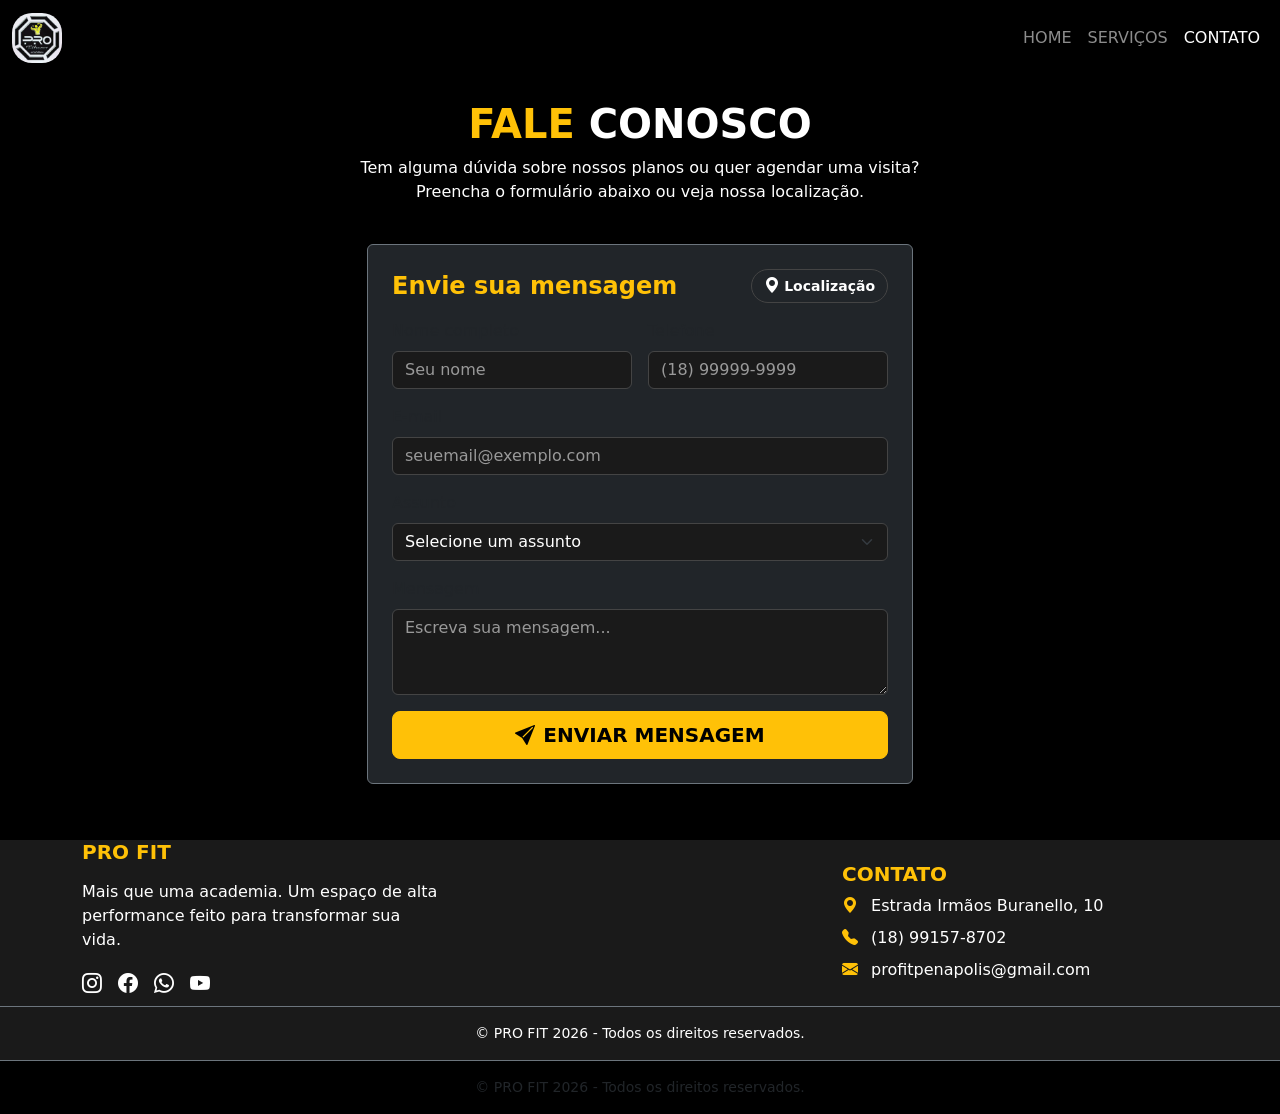
==== contato.html @ 330ca06b "Add files via upload" ====
<!doctype html>
<html lang="pt-br">
<head>
    <meta charset="utf-8">
    <meta name="viewport" content="width=device-width, initial-scale=1">
    <title>Contato | Pro Fit</title>
    <link href="css/style.css" rel="stylesheet">
    <link href="https://cdn.jsdelivr.net/npm/bootstrap@5.3.8/dist/css/bootstrap.min.css" rel="stylesheet" integrity="sha384-sRIl4kxILFvY47J16cr9ZwB07vP4J8+LH7qKQnuqkuIAvNWLzeN8tE5YBujZqJLB" crossorigin="anonymous">
    <!-- Ícones Bootstrap -->
    <link rel="stylesheet" href="https://cdn.jsdelivr.net/npm/bootstrap-icons@1.11.3/font/bootstrap-icons.min.css">
    <style>
        /* Deixa os campos do formulário no clima escuro do site */
        .form-dark {
            background-color: #1a1a1a;
            border: 1px solid #444;
            color: #fff;
        }
        .form-dark:focus {
            background-color: #1a1a1a;
            border-color: #ffc107;
            color: #fff;
            box-shadow: 0 0 0 0.25rem rgba(255, 193, 7, .25);
        }
        .form-dark::placeholder {
            color: #999;
        }
        /* Botão sutil de localização dentro do card */
        .btn-toggle-loc {
            background: transparent;
            border: 1px solid #444;
            color: #fff;
            padding: 4px 12px;
            border-radius: 20px;
            transition: all 0.3s ease;
        }
        .btn-toggle-loc:hover {
            border-color: #ffc107;
            color: #fff;
        }
        /* Estilo para o mapa responsivo ajustado ao tamanho do formulário */
        .map-container {
            width: 100%;
            height: 380px;
            border-radius: 8px;
            overflow: hidden;
        }
        .map-container iframe {
            width: 100%;
            height: 100%;
            border: 0;
        }
    </style>
</head>
<body class="bg-black">

<section class="Header">
    <nav class="navbar navbar-expand-lg bg-black navbar-dark">
        <div class="container-fluid">
            <a class="navbar-brand" href="index.html">
                <img class="logo" src="img/pro_fitnes.jpg" alt="Pro Fit">
            </a>
            <button class="navbar-toggler" type="button" data-bs-toggle="collapse" data-bs-target="#navbarNavDropdown" aria-controls="navbarNavDropdown" aria-expanded="false" aria-label="Toggle navigation">
                <span class="navbar-toggler-icon"></span>
            </button>
            <div class="collapse navbar-collapse" id="navbarNavDropdown">
                <ul class="navbar-nav ms-auto">
                    <li class="nav-item">
                        <a class="nav-link" href="index.html">HOME</a>
                    </li>
                    <li class="nav-item">
                        <a class="nav-link" href="servico.html">SERVIÇOS</a>
                    </li>
                    <li class="nav-item">
                        <a class="nav-link active" aria-current="page" href="contato.html">CONTATO</a>
                    </li>
                </ul>
            </div>
        </div>
    </nav>
</section>

<main>
    <!-- Cabeçalho da página -->
    <section class="bg-black text-white text-center py-4">
        <div class="container">
            <h1 class="fw-bold">
                <span class="text-warning">FALE</span> CONOSCO
            </h1>
            <p class="mt-2 mx-auto" style="max-width: 600px;">
                Tem alguma dúvida sobre nossos planos ou quer agendar uma visita? Preencha o formulário abaixo ou veja nossa localização.
            </p>
        </div>
    </section>

    <!-- Formulário / Mapa (Tamanho reduzido para col-lg-6 col-md-8) -->
    <section class="bg-black text-white pb-5">
        <div class="container">
            <div class="row justify-content-center">
                <div class="col-lg-6 col-md-8">
                    <div class="card bg-dark border-secondary shadow p-4">

                        <!-- Cabeçalho do Card: Título na esquerda + Botão de Localização no canto superior direito -->
                        <div class="d-flex justify-content-between align-items-center mb-3">
                            <h4 class="fw-bold text-warning mb-0" id="cardTitle">Envie sua mensagem</h4>

                            <!-- Opção Localização no canto superior direito -->
                            <button type="button" id="toggleLocationBtn" class="btn-toggle-loc d-flex align-items-center gap-1">
                                <i class="bi bi-geo-alt-fill text-white" id="gpsIcon"></i>
                                <span id="locationBtnText" class="small fw-semibold text-white">Localização</span>
                            </button>
                        </div>

                        <!-- Conteúdo 1: Formulário -->
                        <div id="formSection">
                            <form>
                                <div class="row g-3">
                                    <div class="col-md-6">
                                        <label for="nome" class="form-label">Nome completo</label>
                                        <input type="text" class="form-control form-dark" id="nome" placeholder="Seu nome" required>
                                    </div>
                                    <div class="col-md-6">
                                        <label for="telefone" class="form-label">Telefone</label>
                                        <input type="tel" class="form-control form-dark" id="telefone" placeholder="(18) 99999-9999" required>
                                    </div>
                                    <div class="col-12">
                                        <label for="email" class="form-label">E-mail</label>
                                        <input type="email" class="form-control form-dark" id="email" placeholder="seuemail@exemplo.com" required>
                                    </div>
                                    <div class="col-12">
                                        <label for="assunto" class="form-label">Assunto</label>
                                        <select id="assunto" class="form-select form-dark">
                                            <option selected>Selecione um assunto</option>
                                            <option>Matrícula / Planos</option>
                                            <option>Personal Trainer</option>
                                            <option>Aulas em Grupo</option>
                                            <option>Avaliação Física</option>
                                            <option>Outro assunto</option>
                                        </select>
                                    </div>
                                    <div class="col-12">
                                        <label for="mensagem" class="form-label">Mensagem</label>
                                        <textarea class="form-control form-dark" id="mensagem" rows="3" placeholder="Escreva sua mensagem..." required></textarea>
                                    </div>
                                    <div class="col-12">
                                        <button type="submit" class="btn btn-warning fw-bold btn-lg w-100">
                                            <i class="bi bi-send-fill me-2"></i>ENVIAR MENSAGEM
                                        </button>
                                    </div>
                                </div>
                            </form>
                        </div>

                        <!-- Conteúdo 2: Mapa GPS (Inicia Oculto) -->
                        <div id="mapSection" class="d-none">
                            <div class="map-container">
                                <iframe
                                        src="https://maps.google.com/maps?q=Estrada%20Irma%C3%B3s%20Buranello,%2010,%20Pen%C3%A1polis%20-%20SP&t=&z=16&ie=UTF8&iwloc=&output=embed"
                                        allowfullscreen=""
                                        loading="lazy"
                                        referrerpolicy="no-referrer-when-downgrade">
                                </iframe>
                            </div>
                        </div>

                    </div>
                </div>
            </div>
        </div>
    </section>
</main>

<footer class="rodape">

    <section class="mb-2 mt-2">

        <div class="container text-left">
            <div class="row align-items-end">
                <div class="col">
                    <h5 class="text-warning fw-bold mb-3">PRO FIT</h5>
                    <p class="mb-3">
                        Mais que uma academia. Um espaço de alta performance feito para transformar sua vida.
                    </p>
                    <div class="d-flex gap-3">
                        <a href="#" class="text-white fs-5"><i class="bi bi-instagram"></i></a>
                        <a href="#" class="text-white fs-5"><i class="bi bi-facebook"></i></a>
                        <a href="#" class="text-white fs-5"><i class="bi bi-whatsapp"></i></a>
                        <a href="#" class="text-white fs-5"><i class="bi bi-youtube"></i></a>
                    </div>
                </div>
                <div class="col">
                </div>
                <div class="col ">
                    <h5 class="text-warning fw-bold ">CONTATO</h5>
                    <ul class="list-unstyled">
                        <li class="mb-2">
                            <i class="bi bi-geo-alt-fill text-warning me-2"></i>
                            Estrada Irmãos Buranello, 10
                        </li>
                        <li class="mb-2">
                            <i class="bi bi-telephone-fill text-warning me-2"></i>
                            (18) 99157-8702
                        </li>
                        <li class="mb-2">
                            <i class="bi bi-envelope-fill text-warning me-2"></i>
                            profitpenapolis@gmail.com
                        </li>
                    </ul>
                </div>
            </div>
        </div>



    </section>

    <div class="border-top border-secondary ">
        <div class="container py-3 text-center">
            <p class="mb-0 small">&copy; PRO FIT 2026 - Todos os direitos reservados.</p>
        </div>
    </div>
</footer>

    <div class="border-top border-secondary">
        <div class="container py-3 text-center">
            <p class="mb-0 small">&copy; PRO FIT 2026 - Todos os direitos reservados.</p>
        </div>
    </div>
</footer>

<script src="https://cdn.jsdelivr.net/npm/bootstrap@5.3.8/dist/js/bootstrap.bundle.min.js" integrity="sha384-FKyoEForCGlyvwx9Hj09JcYn3nv7wiPVlz7YYwJrWVcXK/BmnVDxM+D2scQbITxI" crossorigin="anonymous"></script>

<!-- Script para alternar entre o Formulário e o Mapa -->
<script>
    document.getElementById('toggleLocationBtn').addEventListener('click', function(e) {
        e.preventDefault();

        const formSection = document.getElementById('formSection');
        const mapSection = document.getElementById('mapSection');
        const cardTitle = document.getElementById('cardTitle');
        const locationBtnText = document.getElementById('locationBtnText');
        const gpsIcon = document.getElementById('gpsIcon');

        // Alterna a exibição entre Formulário e Mapa
        if (mapSection.classList.contains('d-none')) {
            formSection.classList.add('d-none');
            mapSection.classList.remove('d-none');

            cardTitle.textContent = 'Nossa Localização';
            locationBtnText.textContent = 'Formulário';
            gpsIcon.className = 'bi bi-envelope-fill text-white';
        } else {
            mapSection.classList.add('d-none');
            formSection.classList.remove('d-none');

            cardTitle.textContent = 'Envie sua mensagem';
            locationBtnText.textContent = 'Localização';
            gpsIcon.className = 'bi bi-geo-alt-fill text-white';
        }
    });
</script>
</body>
</html>
---- css/style.css ----
.logo {
    max-height: 50px;
    border-radius: 20px;
}

.rodape {
    background-color: #1a1a1a;
    color: #ffffff;
}

.rodape a:hover {
    color: #ffc107 !important;
    transition: 0.3s;
}


.rounded.shadow {
    transition: transform 0.3s ease;
}

.rounded.shadow:hover {
    transform: scale(1.02);
}
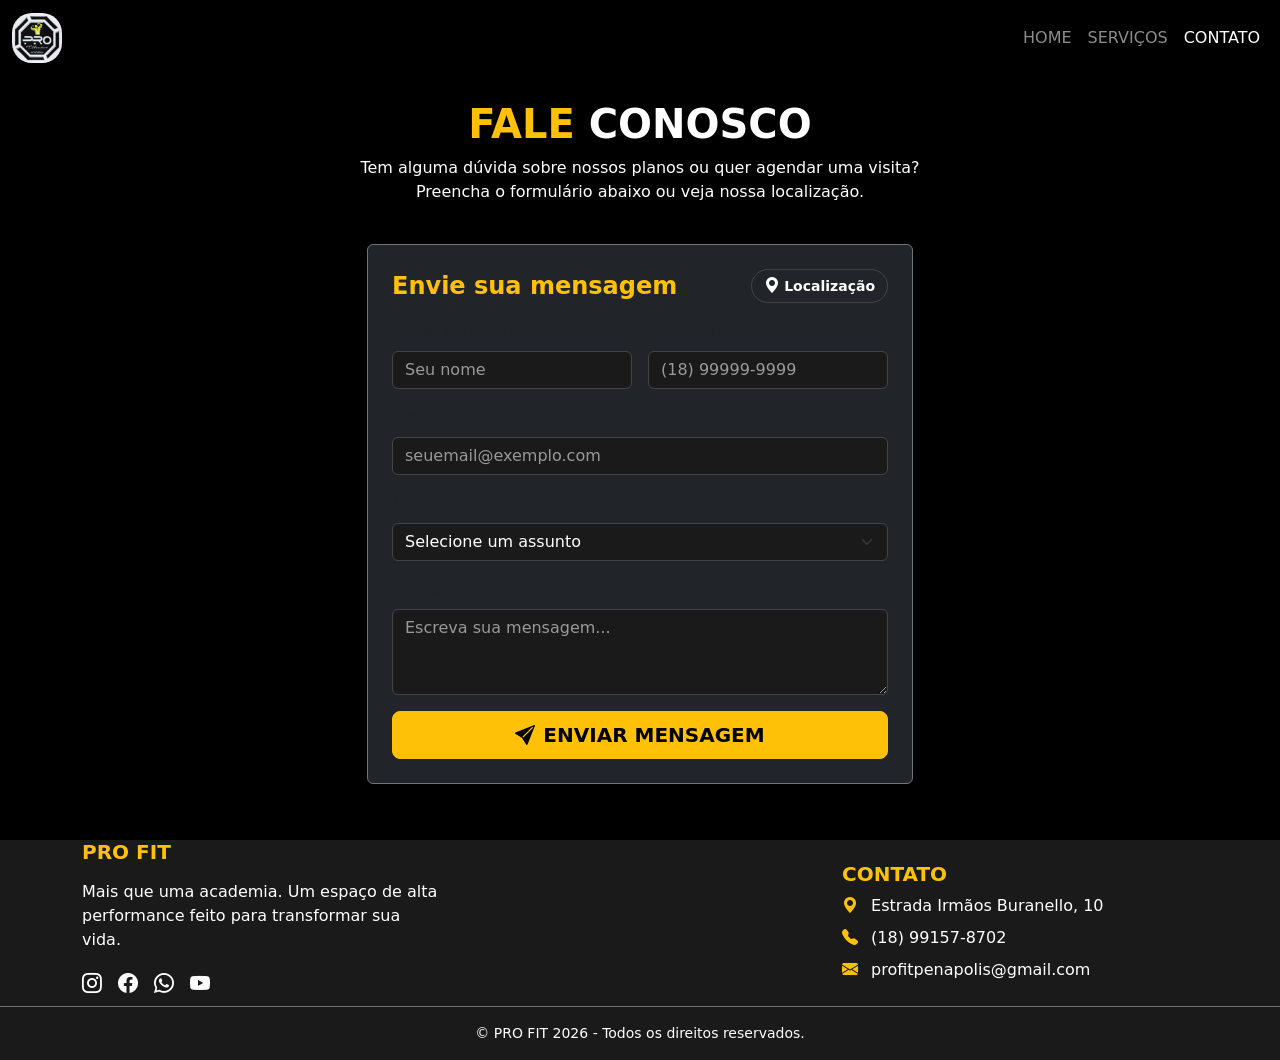
==== commit d3bcc924: "Update contato.html" ====
--- a/contato.html
+++ b/contato.html
@@ -6,10 +6,10 @@
     <title>Contato | Pro Fit</title>
     <link href="css/style.css" rel="stylesheet">
     <link href="https://cdn.jsdelivr.net/npm/bootstrap@5.3.8/dist/css/bootstrap.min.css" rel="stylesheet" integrity="sha384-sRIl4kxILFvY47J16cr9ZwB07vP4J8+LH7qKQnuqkuIAvNWLzeN8tE5YBujZqJLB" crossorigin="anonymous">
-    <!-- Ícones Bootstrap -->
+
     <link rel="stylesheet" href="https://cdn.jsdelivr.net/npm/bootstrap-icons@1.11.3/font/bootstrap-icons.min.css">
     <style>
-        /* Deixa os campos do formulário no clima escuro do site */
+
         .form-dark {
             background-color: #1a1a1a;
             border: 1px solid #444;
@@ -24,7 +24,7 @@
         .form-dark::placeholder {
             color: #999;
         }
-        /* Botão sutil de localização dentro do card */
+
         .btn-toggle-loc {
             background: transparent;
             border: 1px solid #444;
@@ -37,7 +37,7 @@
             border-color: #ffc107;
             color: #fff;
         }
-        /* Estilo para o mapa responsivo ajustado ao tamanho do formulário */
+
         .map-container {
             width: 100%;
             height: 380px;
@@ -80,7 +80,7 @@
 </section>
 
 <main>
-    <!-- Cabeçalho da página -->
+
     <section class="bg-black text-white text-center py-4">
         <div class="container">
             <h1 class="fw-bold">
@@ -92,25 +92,21 @@
         </div>
     </section>
 
-    <!-- Formulário / Mapa (Tamanho reduzido para col-lg-6 col-md-8) -->
     <section class="bg-black text-white pb-5">
         <div class="container">
             <div class="row justify-content-center">
                 <div class="col-lg-6 col-md-8">
                     <div class="card bg-dark border-secondary shadow p-4">
 
-                        <!-- Cabeçalho do Card: Título na esquerda + Botão de Localização no canto superior direito -->
                         <div class="d-flex justify-content-between align-items-center mb-3">
                             <h4 class="fw-bold text-warning mb-0" id="cardTitle">Envie sua mensagem</h4>
 
-                            <!-- Opção Localização no canto superior direito -->
                             <button type="button" id="toggleLocationBtn" class="btn-toggle-loc d-flex align-items-center gap-1">
                                 <i class="bi bi-geo-alt-fill text-white" id="gpsIcon"></i>
                                 <span id="locationBtnText" class="small fw-semibold text-white">Localização</span>
                             </button>
                         </div>
 
-                        <!-- Conteúdo 1: Formulário -->
                         <div id="formSection">
                             <form>
                                 <div class="row g-3">
@@ -142,7 +138,7 @@
                                         <textarea class="form-control form-dark" id="mensagem" rows="3" placeholder="Escreva sua mensagem..." required></textarea>
                                     </div>
                                     <div class="col-12">
-                                        <button type="submit" class="btn btn-warning fw-bold btn-lg w-100">
+                                        <button type="submit" class="btn btn-warning fw-bold btn-lg w-100" onclick="myFunction()">
                                             <i class="bi bi-send-fill me-2"></i>ENVIAR MENSAGEM
                                         </button>
                                     </div>
@@ -150,7 +146,6 @@
                             </form>
                         </div>
 
-                        <!-- Conteúdo 2: Mapa GPS (Inicia Oculto) -->
                         <div id="mapSection" class="d-none">
                             <div class="map-container">
                                 <iframe
@@ -209,8 +204,6 @@
             </div>
         </div>
 
-
-
     </section>
 
     <div class="border-top border-secondary ">
@@ -220,16 +213,10 @@
     </div>
 </footer>
 
-    <div class="border-top border-secondary">
-        <div class="container py-3 text-center">
-            <p class="mb-0 small">&copy; PRO FIT 2026 - Todos os direitos reservados.</p>
-        </div>
-    </div>
-</footer>
+
 
 <script src="https://cdn.jsdelivr.net/npm/bootstrap@5.3.8/dist/js/bootstrap.bundle.min.js" integrity="sha384-FKyoEForCGlyvwx9Hj09JcYn3nv7wiPVlz7YYwJrWVcXK/BmnVDxM+D2scQbITxI" crossorigin="anonymous"></script>
 
-<!-- Script para alternar entre o Formulário e o Mapa -->
 <script>
     document.getElementById('toggleLocationBtn').addEventListener('click', function(e) {
         e.preventDefault();
@@ -240,7 +227,6 @@
         const locationBtnText = document.getElementById('locationBtnText');
         const gpsIcon = document.getElementById('gpsIcon');
 
-        // Alterna a exibição entre Formulário e Mapa
         if (mapSection.classList.contains('d-none')) {
             formSection.classList.add('d-none');
             mapSection.classList.remove('d-none');
@@ -258,5 +244,10 @@
         }
     });
 </script>
+<script>
+    function myFunction() {
+        alert("Formulário Enviado com Sucesso!");
+    }
+</script>
 </body>
-</html>+</html>
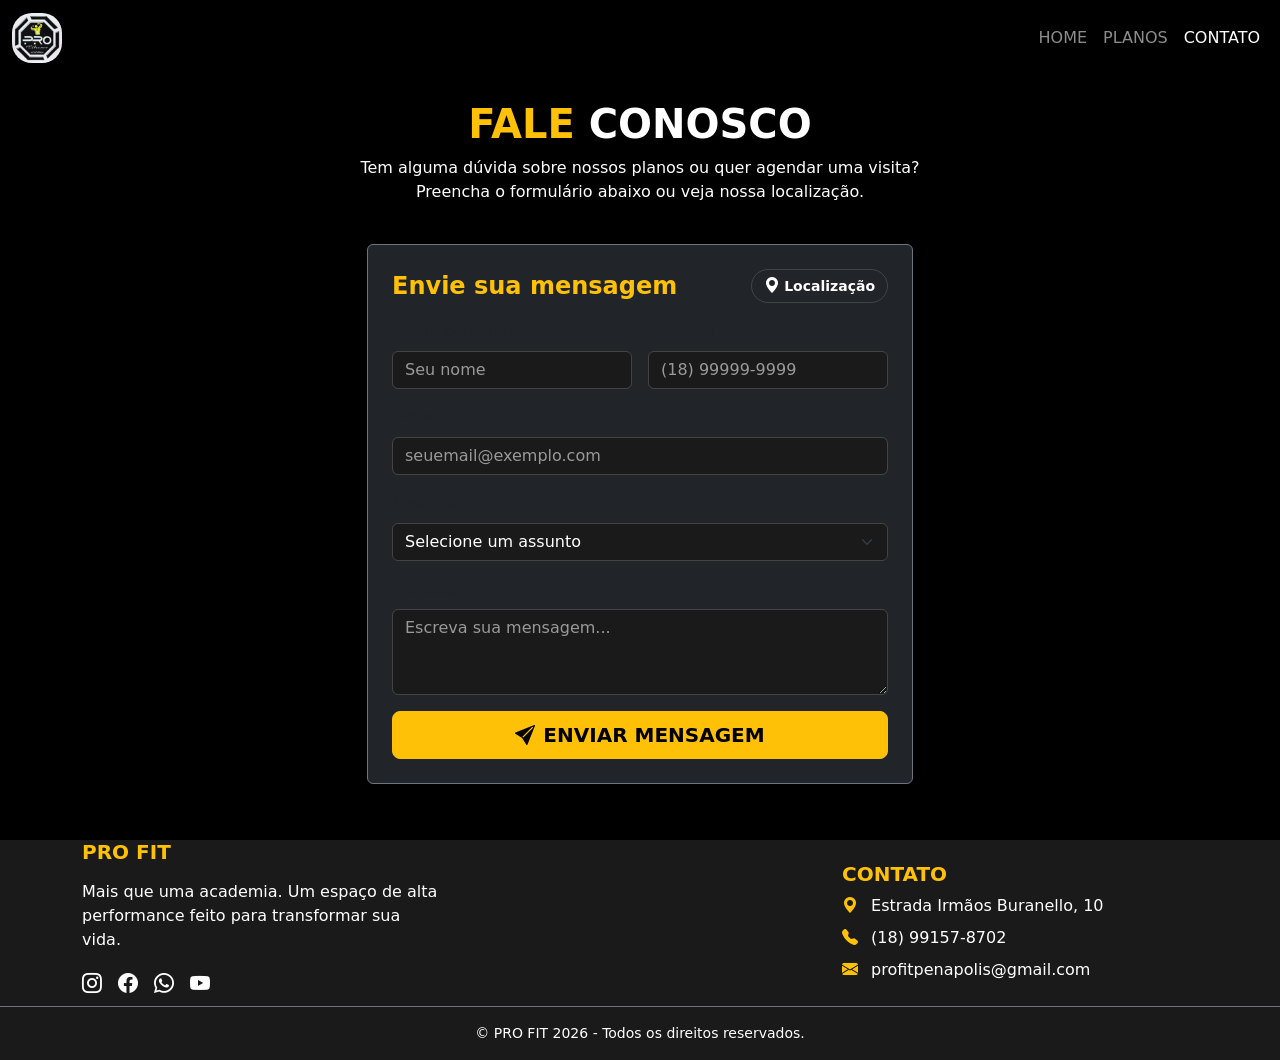
==== commit 82ce449e: "Update contato.html" ====
--- a/contato.html
+++ b/contato.html
@@ -68,7 +68,7 @@
                         <a class="nav-link" href="index.html">HOME</a>
                     </li>
                     <li class="nav-item">
-                        <a class="nav-link" href="servico.html">SERVIÇOS</a>
+                        <a class="nav-link" href="servico.html">PLANOS</a>
                     </li>
                     <li class="nav-item">
                         <a class="nav-link active" aria-current="page" href="contato.html">CONTATO</a>
